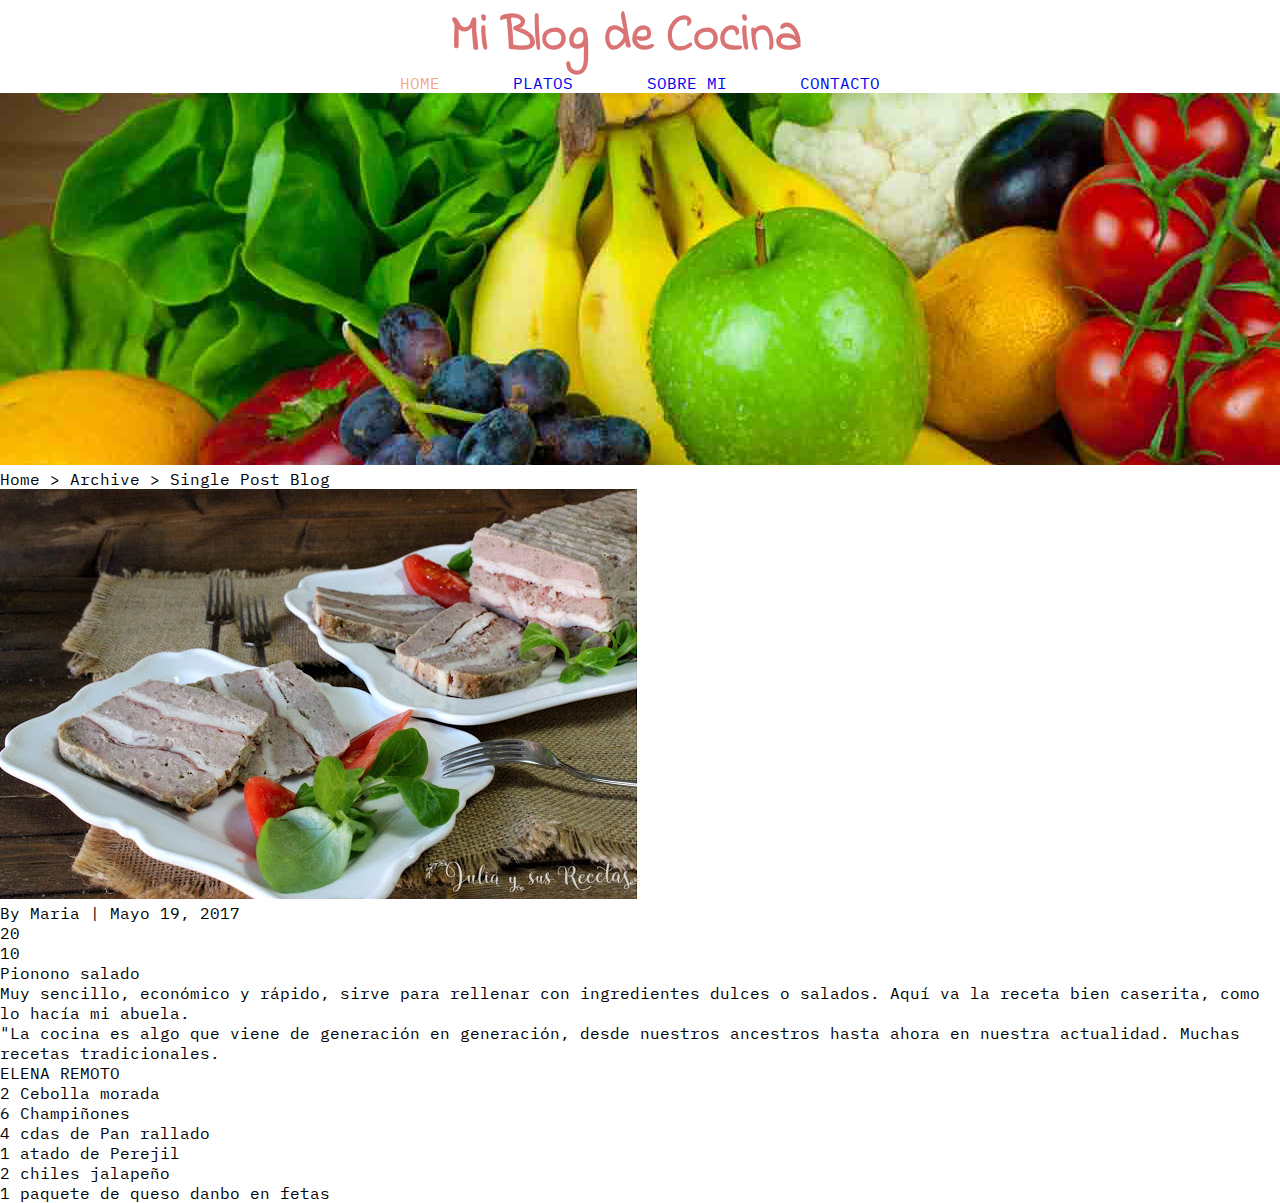
==== receta.html @ 4f710882 "hasta receta" ====
<!DOCTYPE html>
<html lang="en">
<head>
    <meta charset="UTF-8">
    <meta name="viewport" content="width=device-width, initial-scale=1.0">
    <meta http-equiv="X-UA-Compatible" content="ie=edge">
    <link href="https://fonts.googleapis.com/css?family=IBM+Plex+Mono" rel="stylesheet">
    <link href="https://fonts.googleapis.com/css?family=Indie+Flower" rel="stylesheet">
    <link rel="stylesheet" href="https://use.fontawesome.com/releases/v5.8.1/css/all.css" integrity="sha384-50oBUHEmvpQ+1lW4y57PTFmhCaXp0ML5d60M1M7uH2+nqUivzIebhndOJK28anvf" crossorigin="anonymous">
    <link type="text/css" rel="stylesheet" href="styles/styles.css">
    <title>Receta</title>
</head>
<body>
    <header>
        <a href="#" class="logo"> Mi Blog de Cocina</a>
        <nav class="main-menu">  
                <ul> <a href="#" class= "home"> HOME</a></ul>
                <ul class= "platos"> <a href="#" >PLATOS</a>
                    <li><a href="#"></a> Ensalada</li>
                    <li><a href="#"></a>Carne</li>
                    <li><a href="#"></a>Helado</li>
                </ul>
                <ul><a href="#" class= "sobre-mi">SOBRE MI</a></ul>
                <ul><a href="#" class= "contacto">CONTACTO</a></ul>
        </nav>
        <img src="images/banner.jpg" alt="">   
    </header>
    <p><i class="fas fa-home"></i>Home > Archive > Single Post Blog</p>
    <div>
        <ul class="share-icons">
            <li><a href="#"><i class="fab fa-facebook-square"></i></a></li>
            <li><a href="#"><i class="fab fa-twitter-square"></i></a></li>
            <li><a href="#"><i class="fab fa-google-plus"></i></a></li>
            <li><a href="#"><i class="fab fa-instagram"></i></a></li>   
            <li><a href="#"><i class="fab fa-pinterest"></i></a></li>
        </ul>
        <img src="images/recetas.JPG" alt="">
    </div>   
    <div class="recipe-header">
        <p>By Maria | Mayo 19, 2017</p>
        <ul>
            <li><i class="far fa-heart"></i>20</li>
            <li><i class="far fa-comments"></i>10</li>
            <li><i class="fas fa-share-alt"></i></li>
        </ul>
    </div>
    <div>
        <h3>Pionono salado</h3>
        <p>Muy sencillo, económico y rápido, sirve para rellenar con ingredientes dulces o salados. Aquí va la receta bien caserita, como lo hacía mi abuela.</p>
        <span class="quote">
            <p>"La cocina es algo que viene de generación en generación, desde nuestros ancestros hasta ahora en nuestra actualidad. Muchas recetas tradicionales.</p>
            <p>ELENA REMOTO</p>
        </span>
        <ul>
            <li>2 Cebolla morada</li>
            <li>6 Champiñones</li>
            <li>4 cdas de Pan rallado</li>
            <li>1 atado de Perejil</li>
            <li>2 chiles jalapeño</li>
            <li>1 paquete de queso danbo en fetas</li>
        </ul>
    </div>
</body>
</html>
---- styles/styles.css ----
html, body, div, span, applet, object, iframe,
h1, h2, h3, h4, h5, h6, p, blockquote, pre,
a, abbr, acronym, address, big, cite, code,
del, dfn, em, img, ins, kbd, q, s, samp,
small, strike, strong, sub, sup, tt, var,
b, u, i, center,
dl, dt, dd, ol, ul, li,
fieldset, form, label, legend,
table, caption, tbody, tfoot, thead, tr, th, td,
article, aside, canvas, details, embed, 
figure, figcaption, footer, header, hgroup, 
menu, nav, output, ruby, section, summary,
time, mark, audio, video {
	margin: 0;
	padding: 0;
	border: 0;
	font-size: 100%;
	font: inherit;
  vertical-align: baseline;
  list-style: none;
  text-decoration: none
}

/* 
font-family: "IBM Plex Mono", monospace;
font-family: "Indie Flower", cursive;
*/

body {
  font-family: "IBM Plex Mono", monospace;
}

.container {
  margin: 30px 100px;
}

.home{
  color: rgba(236, 107, 47, 0.61)
}


.logo{
  margin: 0 450px;
  font-family: "Indie Flower", cursive;
  color:rgb(218, 115, 115);
  font-size: 50px;
  text-align: center;
  font-weight: bold;
  }

.main-menu {
  padding: 0 400px;
  display: flex;
  justify-content: space-between;
  color: grey;
}

.main-menu .platos li {
  display: none;
}

.platos:hover li{
  display: flex;
  flex-direction: column;

}

.image-recipes {
  display: flex;
  justify-content: space-around;
  margin: 10px;
  
}

.recipes {
  position: relative;
  overflow: hidden;
}

.image-recipes img {
 width: 350px;
 height: 550px;
}

.recipes .recipe-description {
  position: absolute;
  bottom: 0;
  padding: 0;
  background-color: rgba(236, 107, 47, 0.61);
  color: white;
  transform: translateY(100%);
  transition: all 0.5s ease-out;
}

.recipes:hover .recipe-description {
  transform: translateY(0%);
}

.menu-2{
  display: flex;
  justify-content: space-between;
  
}

.img-content {
  position: relative;
  overflow: hidden;
}

.menu-2 img {
  width: 400px;
  height: 250px;
  border-radius: 15%;
  
}

.menu-2 h3 {
  bottom: 120px;
  right: 170px;
  position: absolute;
  border: 1px solid white;
  border-radius: 20%;
}

.video-aboutme {
  display: flex;
  justify-content: space-between;
  margin: 50px 100px;
}

.video-aboutme .video {
  font-size: 9px;
}

.video-aboutme .about-me {
 padding: 0 40px; 
}

.video-aboutme .about-me h4 {
  padding: 4px;
  border: 1px #FAC3D7;  
  background-color: #FAC3D7;
  height: 30px;
  text-align: center;
}

.video-aboutme .about-me img {
  margin: 20px 80px;
  border-radius: 100%;
}

.video-aboutme .about-me h3 {
  font-size: 20px;
  text-align: center;
}

.video-aboutme .about-me p {
  padding: 20px 0 100px 0;
}
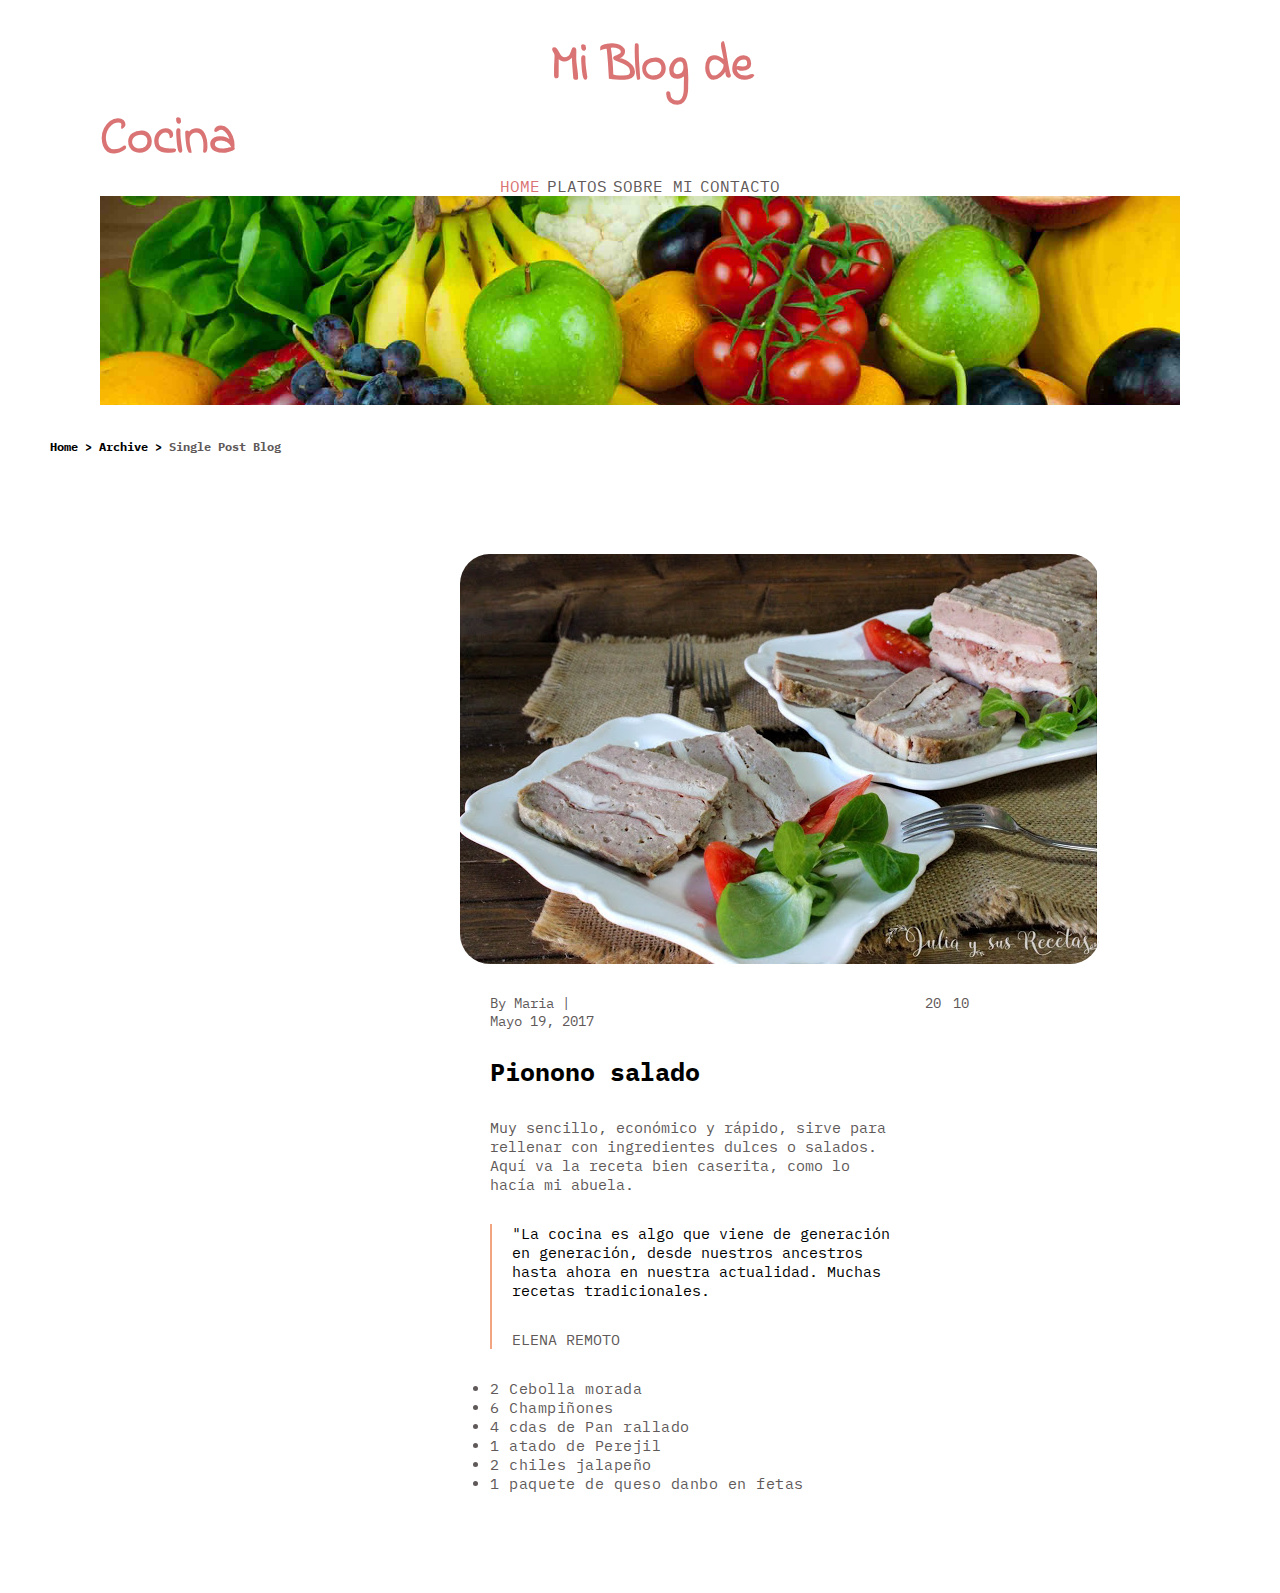
==== commit f859ff46: "cambios en hover de menu" ====
--- a/receta.html
+++ b/receta.html
@@ -11,54 +11,60 @@
     <title>Receta</title>
 </head>
 <body>
-    <header>
-        <a href="#" class="logo"> Mi Blog de Cocina</a>
-        <nav class="main-menu">  
-                <ul> <a href="#" class= "home"> HOME</a></ul>
-                <ul class= "platos"> <a href="#" >PLATOS</a>
-                    <li><a href="#"></a> Ensalada</li>
-                    <li><a href="#"></a>Carne</li>
-                    <li><a href="#"></a>Helado</li>
-                </ul>
-                <ul><a href="#" class= "sobre-mi">SOBRE MI</a></ul>
-                <ul><a href="#" class= "contacto">CONTACTO</a></ul>
+    <header class="container">
+        <a href="#" class="logo"> Mi Blog de Cocina</a>          
+        <nav>  
+            <ul class="main-menu"> 
+                <li><a href="/index.html" class="home">HOME</a></li>
+                <li><a href="#" class="platos">PLATOS<i class="fas fa-caret-down"></i></a>
+                    <ul class="submenu">
+                        <li><a href="/receta.html"></a>Ensalada</li>
+                        <li><a href="#"></a>Carne</li>
+                        <li><a href="#"></a>Helado</li>
+                    </ul>
+                </li>
+                <li><a href="" class="sobre-mi">SOBRE MI</a></li>
+                <li><a href="#" class="contacto">CONTACTO</a></li>
+            </ul>
         </nav>
-        <img src="images/banner.jpg" alt="">   
+        <img class="banner" src="images/banner.jpg" alt="">   
     </header>
-    <p><i class="fas fa-home"></i>Home > Archive > Single Post Blog</p>
-    <div>
-        <ul class="share-icons">
-            <li><a href="#"><i class="fab fa-facebook-square"></i></a></li>
-            <li><a href="#"><i class="fab fa-twitter-square"></i></a></li>
-            <li><a href="#"><i class="fab fa-google-plus"></i></a></li>
-            <li><a href="#"><i class="fab fa-instagram"></i></a></li>   
-            <li><a href="#"><i class="fab fa-pinterest"></i></a></li>
-        </ul>
-        <img src="images/recetas.JPG" alt="">
-    </div>   
-    <div class="recipe-header">
-        <p>By Maria | Mayo 19, 2017</p>
-        <ul>
-            <li><i class="far fa-heart"></i>20</li>
-            <li><i class="far fa-comments"></i>10</li>
-            <li><i class="fas fa-share-alt"></i></li>
-        </ul>
-    </div>
-    <div>
-        <h3>Pionono salado</h3>
-        <p>Muy sencillo, económico y rápido, sirve para rellenar con ingredientes dulces o salados. Aquí va la receta bien caserita, como lo hacía mi abuela.</p>
-        <span class="quote">
-            <p>"La cocina es algo que viene de generación en generación, desde nuestros ancestros hasta ahora en nuestra actualidad. Muchas recetas tradicionales.</p>
-            <p>ELENA REMOTO</p>
-        </span>
-        <ul>
-            <li>2 Cebolla morada</li>
-            <li>6 Champiñones</li>
-            <li>4 cdas de Pan rallado</li>
-            <li>1 atado de Perejil</li>
-            <li>2 chiles jalapeño</li>
-            <li>1 paquete de queso danbo en fetas</li>
-        </ul>
-    </div>
+    <p class="levels"><i class="fas fa-home"></i>Home > Archive ><span class="current-page"> Single Post Blog</span></p>
+    <div class="recipe-container">
+        <div class="recipe-photo">
+            <ul class="share-icons">
+                <li><a href="#"><i class="fab fa-facebook-square"></i></a></li>
+                <li><a href="#"><i class="fab fa-twitter-square"></i></a></li>
+                <li><a href="#"><i class="fab fa-google-plus"></i></a></li>
+                <li><a href="#"><i class="fab fa-instagram"></i></a></li>   
+                <li><a href="#"><i class="fab fa-pinterest"></i></a></li>
+            </ul>
+            <img src="images/recetas.JPG" alt="">
+        </div>   
+        <div class="recipe-header">
+            <p>By Maria | Mayo 19, 2017</p>
+            <ul>
+                <li><i class="far fa-heart"></i>20</li>
+                <li><i class="far fa-comments"></i>10</li>
+                <li><i class="fas fa-share-alt"></i></li>
+            </ul>
+        </div>
+        <div class="recipe-preparation">
+            <h3>Pionono salado</h3>
+            <p>Muy sencillo, económico y rápido, sirve para rellenar con ingredientes dulces o salados. Aquí va la receta bien caserita, como lo hacía mi abuela.</p>
+            <div class="quote">
+                <p><span class="name-quote">"La cocina es algo que viene de generación en generación, desde nuestros ancestros hasta ahora en nuestra actualidad. Muchas recetas tradicionales.</span><p>
+                <p>ELENA REMOTO</p>
+            </div>
+            <ul>
+                <li>2 Cebolla morada</li>
+                <li>6 Champiñones</li>
+                <li>4 cdas de Pan rallado</li>
+                <li>1 atado de Perejil</li>
+                <li>2 chiles jalapeño</li>
+                <li>1 paquete de queso danbo en fetas</li>
+            </ul>
+        </div>
+    </div>  
 </body>
 </html>--- a/styles/styles.css
+++ b/styles/styles.css
@@ -40,7 +40,8 @@
 
 
 .logo{
-  margin: 0 450px;
+  width: 100%;
+  padding: 0 450px;
   font-family: "Indie Flower", cursive;
   color:rgb(218, 115, 115);
   font-size: 50px;
@@ -52,18 +53,64 @@
   padding: 0 400px;
   display: flex;
   justify-content: space-between;
-  color: grey;
-}
-
-.main-menu .platos li {
+}
+
+.main-menu a {
+  text-decoration: none;
+  color:#605959;
+}
+
+.main-menu li a.home {
+  color:rgb(218, 115, 115);
+}
+
+.main-menu li a:hover {
+  color: rgb(218, 115, 115);
+}
+
+/*mirar
+.main-menu .platos {
+  display: inline-block;  
+  position: relative;
+}
+main-menu .platos .submenu {
   display: none;
-}
-
-.platos:hover li{
-  display: flex;
-  flex-direction: column;
-
-}
+  position: absolute;
+  padding: 5px 20px;
+  background-color: #F5F5F5 ;
+  
+.main-menu .platos .submenu li{
+  color: #605959;
+}
+
+.platos:hover .submenu {
+  display: block;
+
+}hasta acá*/
+
+
+.main-menu  > li {
+  position: relative;
+  display: inline-block;
+}
+
+.submenu {
+  padding: 5px 20px;
+  position: absolute;
+  background-color: #f5f5f5;
+  display: none;
+}
+
+.submenu li a {
+  display: block;
+  color: #605959;
+}
+
+.main-menu li:hover .submenu {
+  display: block;
+  color: #605959;
+}
+
 
 .image-recipes {
   display: flex;
@@ -89,7 +136,12 @@
   background-color: rgba(236, 107, 47, 0.61);
   color: white;
   transform: translateY(100%);
-  transition: all 0.5s ease-out;
+  transition: all 0.8s ease-out;
+}
+
+.recipes .recipe-description .paragraph1 {
+  font-size: 12px;
+
 }
 
 .recipes:hover .recipe-description {
@@ -99,6 +151,7 @@
 .menu-2{
   display: flex;
   justify-content: space-between;
+  position: relative;
   
 }
 
@@ -115,11 +168,22 @@
 }
 
 .menu-2 h3 {
-  bottom: 120px;
-  right: 170px;
-  position: absolute;
-  border: 1px solid white;
-  border-radius: 20%;
+  height: 30px;
+    width: 150px;
+    padding: 6px 0;
+    bottom: 120px;
+    position: absolute;
+    border: 1px solid white;
+    border-radius: 20px;
+    text-align: center;
+    font-weight: bold;  
+    left: 110px;
+    background-color: white;
+}
+
+.menu-2 h3:hover {
+  border: 1px solid rgb(218, 115, 115);
+  background-color: rgb(218, 115, 115);
 }
 
 .video-aboutme {
@@ -142,11 +206,12 @@
   background-color: #FAC3D7;
   height: 30px;
   text-align: center;
+  font-weight: bold;
 }
 
 .video-aboutme .about-me img {
   margin: 20px 80px;
-  border-radius: 100%;
+  border-radius: 100px;
 }
 
 .video-aboutme .about-me h3 {
@@ -158,4 +223,185 @@
   padding: 20px 0 100px 0;
 }
 
-
+.video-aboutme .about-me a {
+  text-decoration: none;
+  color: black;
+}
+
+/*RECETA*/
+
+.recipe-container {
+  margin: 100px 300px;
+}
+
+.banner {
+  width: 100%;
+}
+
+.levels {
+  margin-left: 50px;
+  font-size: 12px;
+  font-weight: bold;
+}
+
+.levels span {
+  color: #605959;
+}
+
+
+.recipe-photo {
+  margin: 0 100px 30px;
+  display: flex;
+}
+
+.recipe-container .recipe-photo img {
+  border-radius: 30px;
+}
+
+.recipe-container .recipe-photo .share-icons {
+  margin: 100px 30px;
+  display: inline-flex;
+  flex-direction: column;
+  justify-content: space-between;
+  align-items: center;
+}
+
+.recipe-container .recipe-photo .share-icons i {
+ font-size: 30px;
+}
+
+.fa-facebook-square {
+  color: #1E50C6;
+}
+
+.fa-twitter-square {
+  color: #36ACDA;
+}
+
+.fa-google-plus {
+  color:#E23F22;
+}
+
+.fa-instagram {
+  color:#AD701D;  
+}
+
+.fa-pinterest {
+  color:#DF3322;  
+}
+
+.recipe-header {
+  margin-left: 190px;
+  display: flex;
+  font-size: 14px;
+  color: #605959;
+}
+
+.recipe-header ul {
+  margin-left: 330px;
+  width: 100px;
+  display: flex;
+  justify-content: space-between;
+}
+
+.recipe-preparation {
+  margin: 25px 90px 25px 190px;
+  font-size: 15px;
+  color: #605959;
+}
+
+.recipe-preparation h3 {
+  font-size: 25px;
+  font-weight: bold;
+  color: black;
+}
+
+.recipe-preparation p {
+  margin-top: 30px;
+  color: #605959;
+}
+
+.recipe-preparation .quote {
+  padding-left: 20px;
+  border-left: 2px solid rgba(236, 107, 47, 0.61);
+
+
+}
+
+.recipe-preparation .quote span {
+  color: black;
+}
+
+
+
+.recipe-preparation ul {
+  margin-top: 30px;
+  letter-spacing: 0.5px;
+  
+}
+
+.recipe-preparation ul li{
+  list-style: disc;
+
+}
+
+
+@media only screen and (max-width: 768px) {
+  .recipe-container {
+    margin: 10px 10px;
+  }
+  
+  .levels {
+    margin-left: 50px;
+    font-size: 12px;
+    font-weight: bold;
+  }
+  
+  .recipe-photo {
+    margin: 0 10px 10px;
+    display: inline;
+    
+  }
+  
+  .recipe-container .recipe-photo img {
+    width: 400px;
+    height: 300px;
+    border-radius: 30px;
+  }
+  
+  .recipe-container .recipe-photo .share-icons {
+    margin: 10px;
+   
+  }
+  
+  .recipe-container .recipe-photo .share-icons i {
+   font-size: 30px;
+  }
+  
+  
+  .recipe-header {
+    margin-left: 10px;
+    font-size: 14px;
+  
+  }
+  
+  .recipe-header ul {
+    margin-left: 30px;
+    width: 100px;
+    display: inline-flex;
+    justify-content: space-between;
+  }
+  
+  .recipe-preparation {
+    margin: 15px;
+
+  }
+  
+  .recipe-preparation ul {
+    margin: 30px 15px;
+   
+    
+  }
+ 
+  
+}
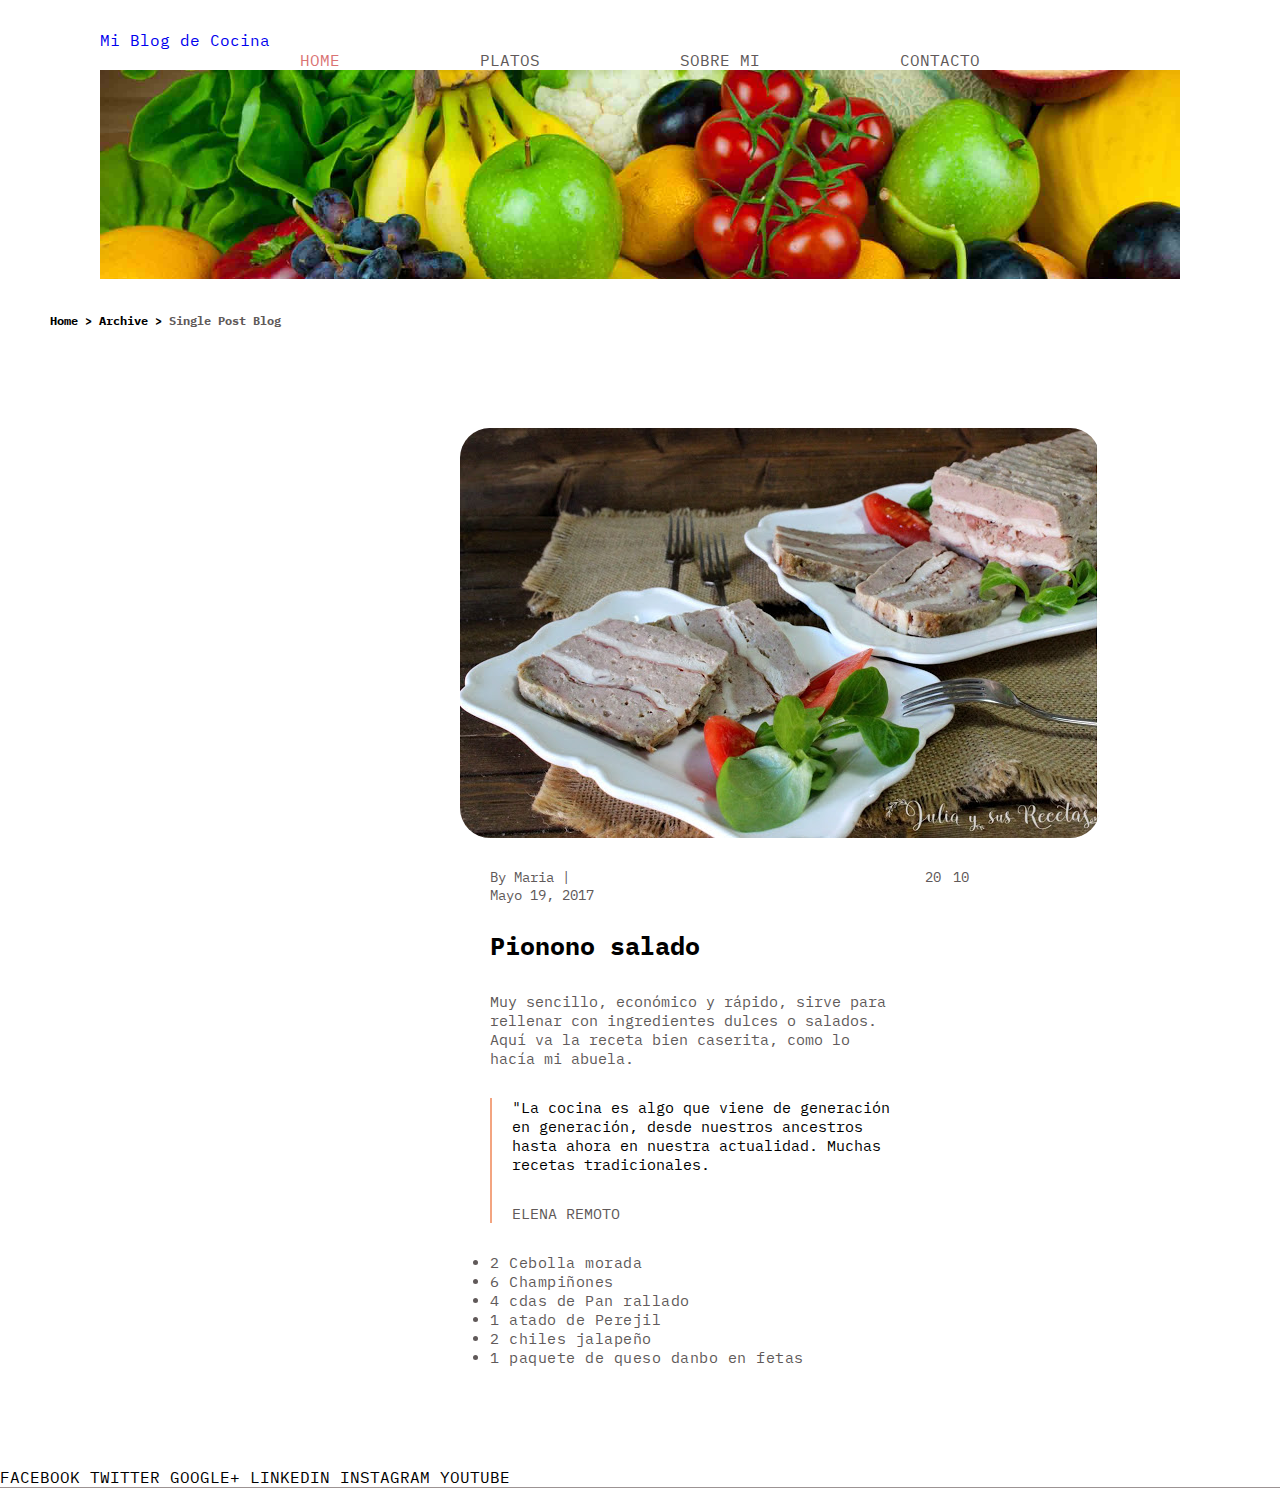
==== commit 616a1d25: "footer" ====
--- a/receta.html
+++ b/receta.html
@@ -66,5 +66,17 @@
             </ul>
         </div>
     </div>  
+    
+    <footer>
+            <div class="social-media">
+                <span><a href="#"><i class="fab fa-facebook-f"></i></a>FACEBOOK</span>
+                <span><a href="#" ><i class="fab fa-twitter"></i></a>TWITTER </span>
+                <span><a href="#"><i class="fab fa-google-plus-g"></i></a>GOOGLE+ </span>
+                <span><a href="#"><i class="fab fa-linkedin"></i></a>LINKEDIN </span>
+                <span><a href="#"><i class="fab fa-instagram"></i></a>INSTAGRAM </span>
+                <span><a href="#"><i class="fab fa-youtube"></i></a>YOUTUBE </span> 
+            </div>
+            </footer>
+    
 </body>
 </html>--- a/styles/styles.css
+++ b/styles/styles.css
@@ -38,19 +38,23 @@
   color: rgba(236, 107, 47, 0.61)
 }
 
-
-.logo{
+.logo-container{
+ position:relative;
+}
+
+
+div .logo{
   width: 100%;
-  padding: 0 450px;
+  padding: 0 0px;
   font-family: "Indie Flower", cursive;
   color:rgb(218, 115, 115);
-  font-size: 50px;
-  text-align: center;
+  font-size: 60px;
   font-weight: bold;
+  
   }
 
 .main-menu {
-  padding: 0 400px;
+  padding: 0 200px;
   display: flex;
   justify-content: space-between;
 }
@@ -67,6 +71,12 @@
 .main-menu li a:hover {
   color: rgb(218, 115, 115);
 }
+
+
+
+
+
+
 
 /*mirar
 .main-menu .platos {
@@ -116,6 +126,7 @@
   display: flex;
   justify-content: space-around;
   margin: 10px;
+  
   
 }
 
@@ -405,3 +416,49 @@
  
   
 }
+
+/* FOOTERS */
+
+div > .social-media{
+  margin: 10px 20px;
+  padding: 20px;
+
+}
+span .a{
+  text-decoration: none;
+  color: #605959;
+}
+
+.fa-facebook-f {
+  background:white;
+  color: rgb(156, 147, 147);
+}
+
+.fa-twitter{
+  background: white;
+  color: rgb(156, 147, 147);
+}
+
+.fa-google-plus-g{
+  background: white;
+  color: rgb(156, 147, 147);
+}
+.fa-linkedin{
+  background: white;
+  color: rgb(156, 147, 147);
+}
+span  .fa-instagram{
+  background:white ; 
+  color:rgb(156, 147, 147);
+}
+
+.fa-youtube{
+  background:white;
+  color: rgb(156, 147, 147);
+}
+
+.social-media{
+  border-bottom: 1px solid rgb(156, 147, 147);
+}
+
+
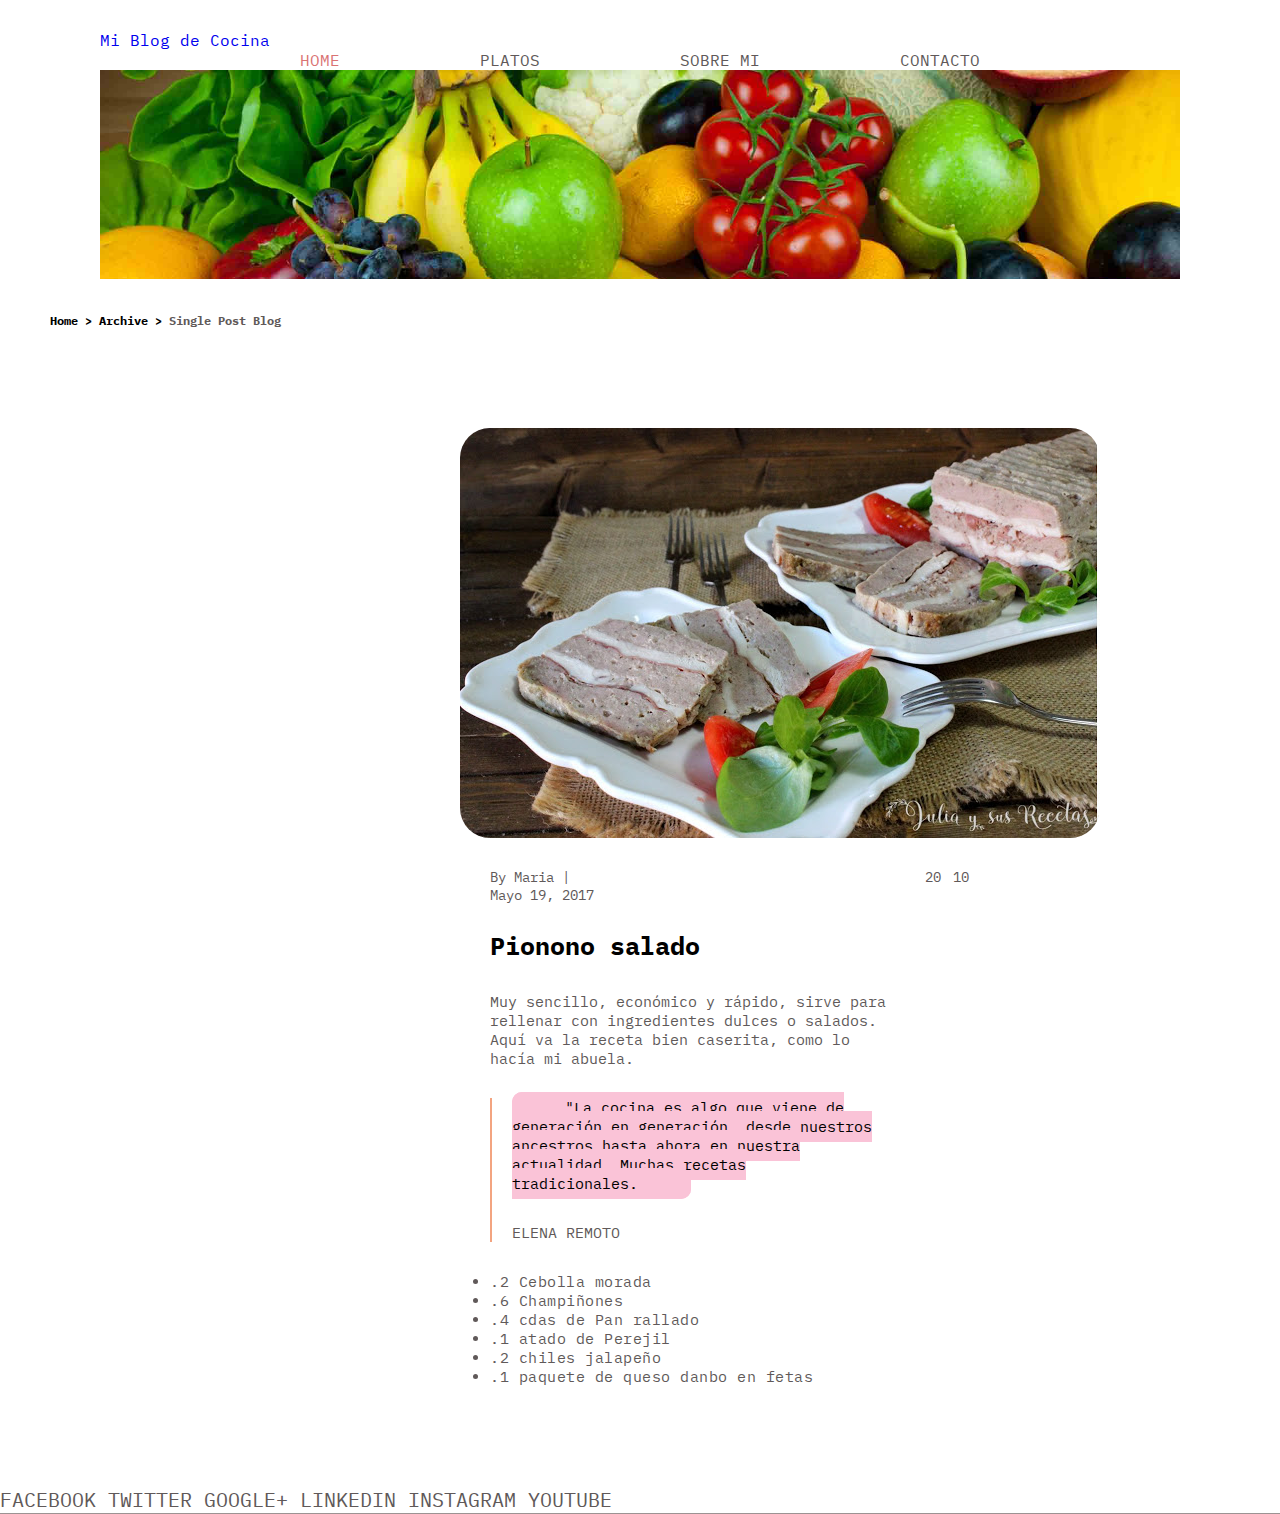
==== commit 559f96a0: "seccion articulos" ====
--- a/receta.html
+++ b/receta.html
@@ -66,7 +66,7 @@
             </ul>
         </div>
     </div>  
-    
+
     <footer>
             <div class="social-media">
                 <span><a href="#"><i class="fab fa-facebook-f"></i></a>FACEBOOK</span>
--- a/styles/styles.css
+++ b/styles/styles.css
@@ -178,6 +178,20 @@
   
 }
 
+
+.recipe-preparation span {
+    height: 30px;
+    width: 150px;
+    padding: 5px 52px;
+    bottom: 120px;
+    border: 1px solid #FAC3D7;
+    border-radius: 10px;
+    text-align: center;
+    left: 110px;
+    background-color: #FAC3D7;
+    color: #605959
+
+}
 .menu-2 h3 {
   height: 30px;
     width: 150px;
@@ -239,6 +253,18 @@
   color: black;
 }
 
+/* article */
+.articles .article-one .article-two{
+  display: flex;
+  justify-content: space-between;
+  margin: 50px 100px;
+}
+
+ .article-one{
+   border-bottom: 1px solid rgb(156, 147, 147);
+   border-top: 1px solid rgb(156, 147, 147);
+}
+
 /*RECETA*/
 
 .recipe-container {
@@ -263,8 +289,15 @@
 .recipe-photo {
   margin: 0 100px 30px;
   display: flex;
-}
-
+  
+}
+
+/* article img */
+
+ .recipe-photo1 img {
+  border-radius: 30px;
+  width: 350px;
+}
 .recipe-container .recipe-photo img {
   border-radius: 30px;
 }
@@ -275,6 +308,7 @@
   flex-direction: column;
   justify-content: space-between;
   align-items: center;
+  
 }
 
 .recipe-container .recipe-photo .share-icons i {
@@ -332,6 +366,13 @@
   color: #605959;
 }
 
+/*ARTICLE P */
+
+.article .recipe-preparation p {
+  margin: 10px -10px 20px;
+  color: #605959;
+}
+
 .recipe-preparation .quote {
   padding-left: 20px;
   border-left: 2px solid rgba(236, 107, 47, 0.61);
@@ -348,7 +389,14 @@
 .recipe-preparation ul {
   margin-top: 30px;
   letter-spacing: 0.5px;
-  
+  list-style: none
+  
+}
+
+.recipe-preparation ul li:before{
+  content: ".";
+  colorz
+
 }
 
 .recipe-preparation ul li{
@@ -419,6 +467,14 @@
 
 /* FOOTERS */
 
+footer{
+  
+  
+  font-size: 20px;
+  color: #605959;
+  
+
+}
 div > .social-media{
   margin: 10px 20px;
   padding: 20px;
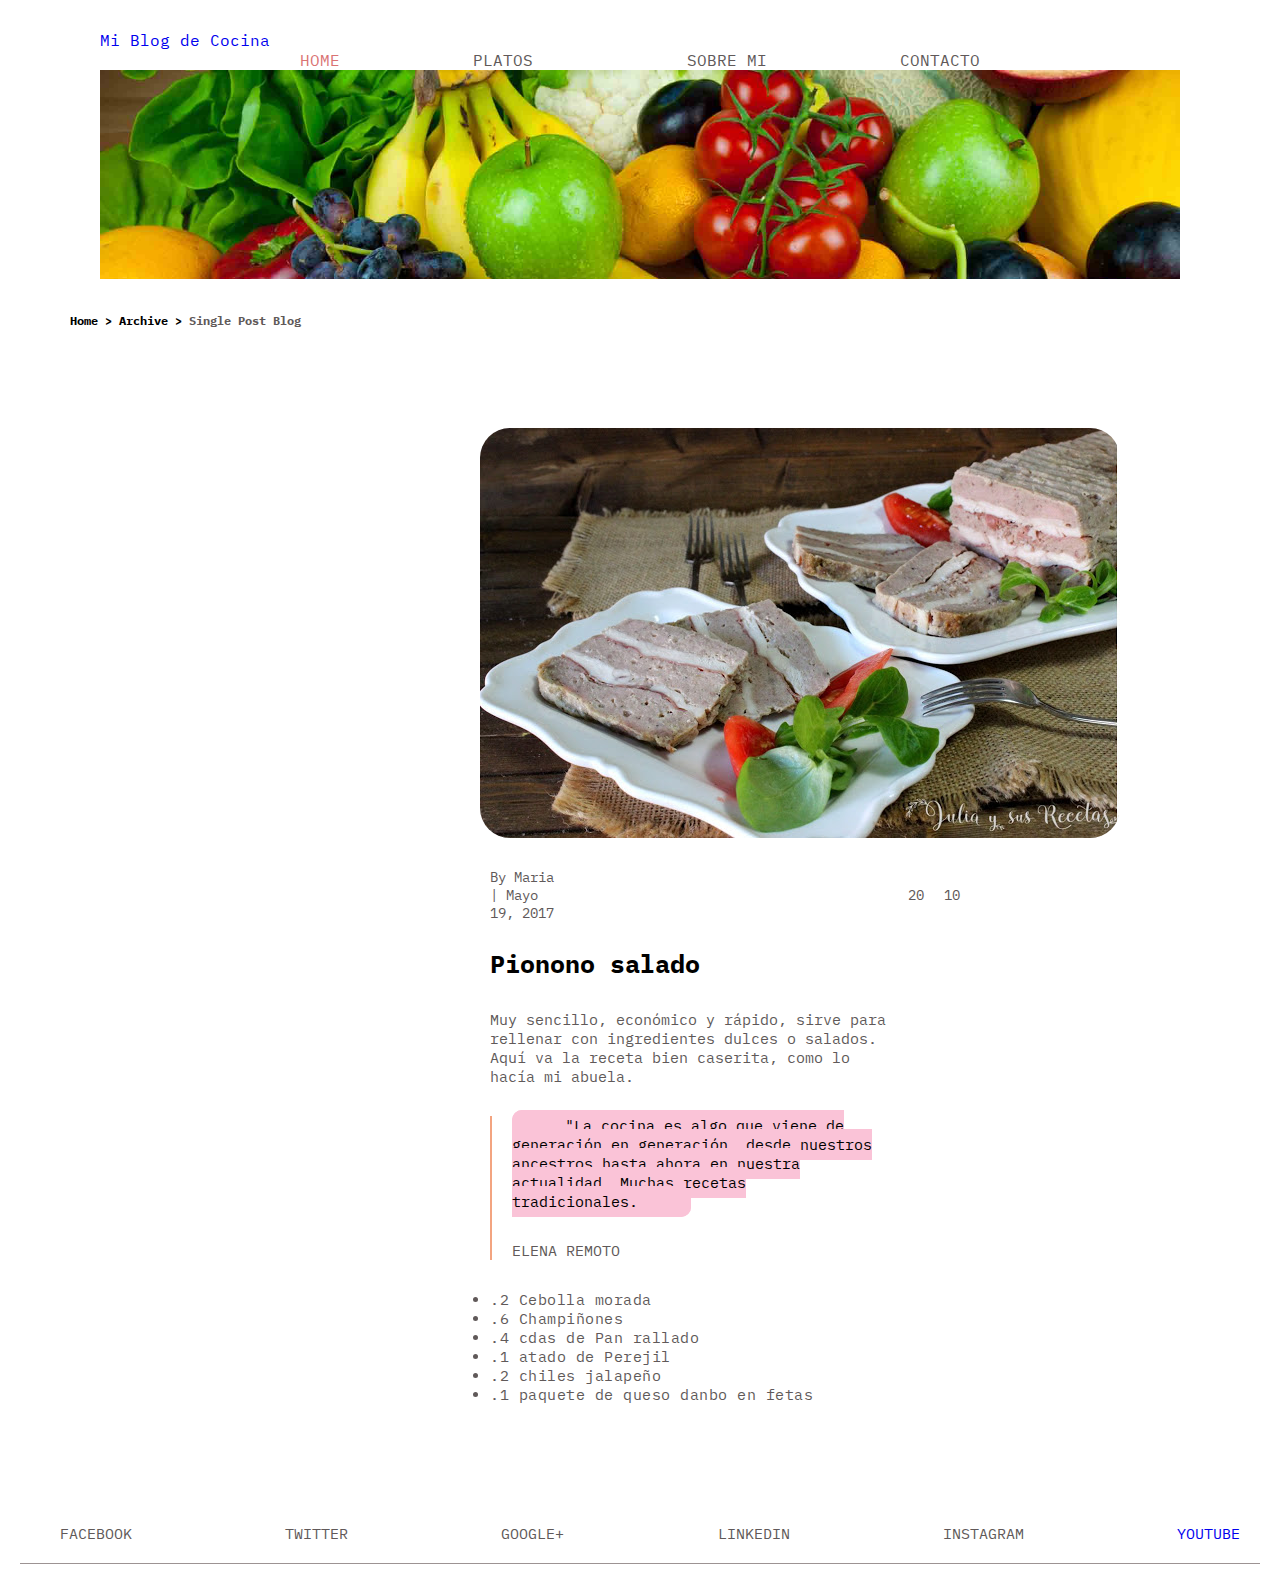
==== commit e97d81e9: "graciela" ====
--- a/receta.html
+++ b/receta.html
@@ -15,10 +15,10 @@
         <a href="#" class="logo"> Mi Blog de Cocina</a>          
         <nav>  
             <ul class="main-menu"> 
-                <li><a href="/index.html" class="home">HOME</a></li>
-                <li><a href="#" class="platos">PLATOS<i class="fas fa-caret-down"></i></a>
+                <li><a href="file:///Users/graceland/Documents/ada/trabajoPractico1/index.html" class="home">HOME</a></li>
+                <li class="platos"><a href="#">PLATOS<i class="fas fa-caret-down"></i></a>
                     <ul class="submenu">
-                        <li><a href="/receta.html"></a>Ensalada</li>
+                        <li><a href="file:///Users/graceland/Documents/ada/trabajoPractico1/receta.html"></a>Ensalada</li>
                         <li><a href="#"></a>Carne</li>
                         <li><a href="#"></a>Helado</li>
                     </ul>
@@ -69,12 +69,12 @@
 
     <footer>
             <div class="social-media">
-                <span><a href="#"><i class="fab fa-facebook-f"></i></a>FACEBOOK</span>
-                <span><a href="#" ><i class="fab fa-twitter"></i></a>TWITTER </span>
+                <span><a href="https://www.facebook.com/adaitw/"><i class="fab fa-facebook-f"></i></a>FACEBOOK</span>
+                <span><a href="https://twitter.com/Ada_ITW" ><i class="fab fa-twitter"></i></a>TWITTER </span>
                 <span><a href="#"><i class="fab fa-google-plus-g"></i></a>GOOGLE+ </span>
                 <span><a href="#"><i class="fab fa-linkedin"></i></a>LINKEDIN </span>
                 <span><a href="#"><i class="fab fa-instagram"></i></a>INSTAGRAM </span>
-                <span><a href="#"><i class="fab fa-youtube"></i></a>YOUTUBE </span> 
+                <span><a href="https://www.instagram.com/adaitw/"><i class="fab fa-youtube"></i>YOUTUBE</a></span> 
             </div>
             </footer>
     
--- a/styles/styles.css
+++ b/styles/styles.css
@@ -74,10 +74,6 @@
 
 
 
-
-
-
-
 /*mirar
 .main-menu .platos {
   display: inline-block;  
@@ -99,9 +95,10 @@
 }hasta acá*/
 
 
-.main-menu  > li {
+.platos {
   position: relative;
   display: inline-block;
+  z-index: 2;
 }
 
 .submenu {
@@ -111,17 +108,17 @@
   display: none;
 }
 
-.submenu li a {
+.submenu li > a {
   display: block;
   color: #605959;
 }
 
-.main-menu li:hover .submenu {
+.platos:hover .submenu {
   display: block;
   color: #605959;
 }
 
-
+/* carrusel*/
 .image-recipes {
   display: flex;
   justify-content: space-around;
@@ -254,16 +251,81 @@
 }
 
 /* article */
-.articles .article-one .article-two{
-  display: flex;
-  justify-content: space-between;
-  margin: 50px 100px;
-}
-
- .article-one{
-   border-bottom: 1px solid rgb(156, 147, 147);
-   border-top: 1px solid rgb(156, 147, 147);
-}
+
+.articles {
+  margin: 0 465px 0 0;
+}
+
+.recipe-article{
+  margin: 20px;
+}
+
+.article-container1{
+  display: flex;
+  justify-content: space-between;
+  margin: 50px 54px;
+  padding: 21px;
+  border-bottom: 1px solid rgb(156, 147, 147);
+  border-top: 1px solid rgb(156, 147, 147);
+}
+.article-container2{
+  display: flex;
+  justify-content: space-between;
+  margin: 50px 54px;
+  padding: 21px;
+}
+
+
+.recipe-photo1 {
+  
+  width: 350px;
+  float: left;
+}
+.recipe-photo1 img {
+  border-radius: 30px;
+  width: 350px;
+  
+}
+
+.recipe-header > .recipe-preparation p {
+  margin: 10px -10px 20px;
+  color: #605959;
+
+}
+
+.recipe-article .recipe-preparation p {
+  margin: 30px 5px;
+  color: #605959;
+
+}
+
+.recipe-article .recipe-preparation h3{
+  font-size: 25px;
+  font-weight: bold;
+  color: black;
+  margin: 0 25px;
+}
+
+.btn-readmore{
+  margin: 20px;
+}
+
+.recipe-article .recipe-header {
+  margin: 0;
+
+}
+
+.recipe-article .recipe-header ul {
+  width: initial;
+    margin: 0 0 0 95px;
+}
+
+.recipe-article .recipe-preparation {
+  margin: 0;
+  font-size: initial;;
+}
+
+
 
 /*RECETA*/
 
@@ -292,12 +354,7 @@
   
 }
 
-/* article img */
-
- .recipe-photo1 img {
-  border-radius: 30px;
-  width: 350px;
-}
+
 .recipe-container .recipe-photo img {
   border-radius: 30px;
 }
@@ -338,6 +395,7 @@
 .recipe-header {
   margin-left: 190px;
   display: flex;
+  align-items: center;
   font-size: 14px;
   color: #605959;
 }
@@ -366,12 +424,6 @@
   color: #605959;
 }
 
-/*ARTICLE P */
-
-.article .recipe-preparation p {
-  margin: 10px -10px 20px;
-  color: #605959;
-}
 
 .recipe-preparation .quote {
   padding-left: 20px;
@@ -395,7 +447,7 @@
 
 .recipe-preparation ul li:before{
   content: ".";
-  colorz
+  
 
 }
 
@@ -468,19 +520,17 @@
 /* FOOTERS */
 
 footer{
-  
-  
-  font-size: 20px;
-  color: #605959;
-  
-
-}
+  font-size: 15px;
+  color: #605959;
+
+}
+
 div > .social-media{
   margin: 10px 20px;
   padding: 20px;
 
 }
-span .a{
+footer span .a{
   text-decoration: none;
   color: #605959;
 }
@@ -515,6 +565,14 @@
 
 .social-media{
   border-bottom: 1px solid rgb(156, 147, 147);
-}
-
-
+  display: flex;
+  justify-content: space-between;
+  margin: 10px 20px;
+  padding: 20px;
+}
+
+i{
+  margin:10px;
+}
+
+
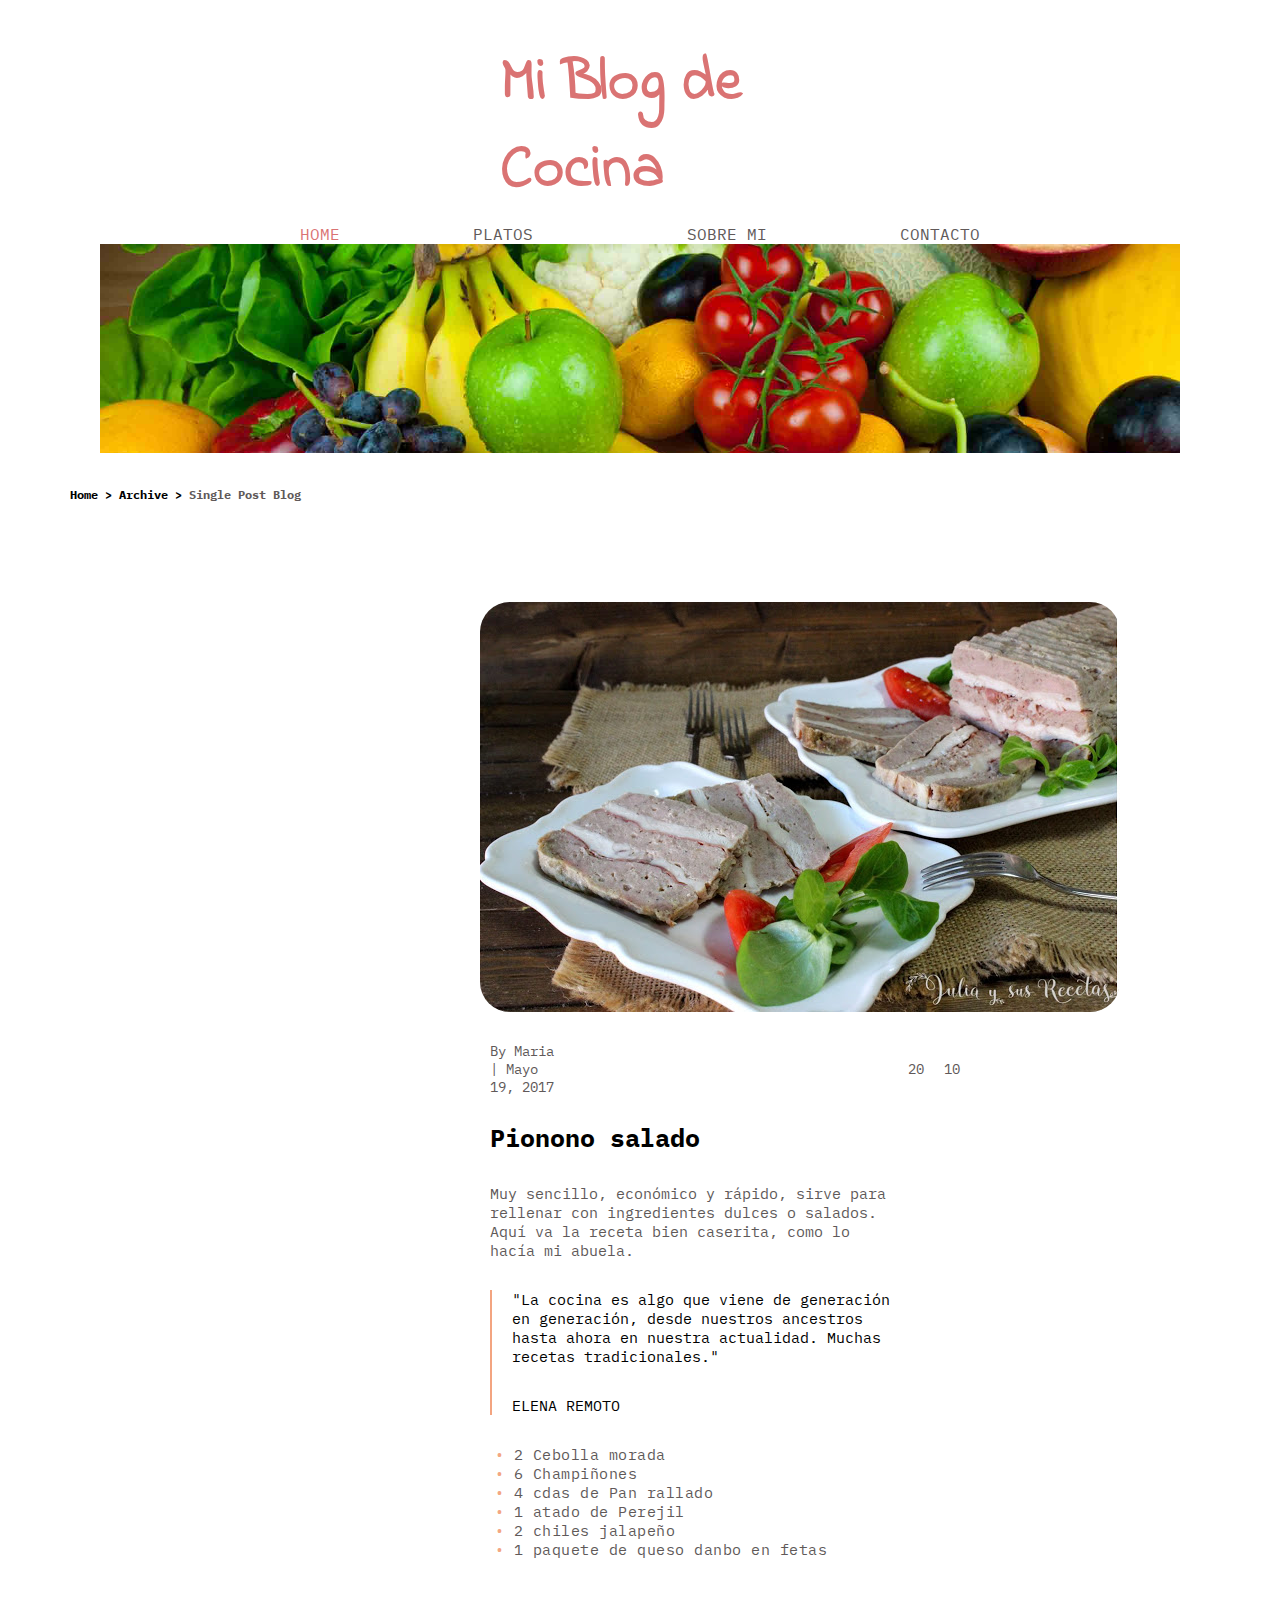
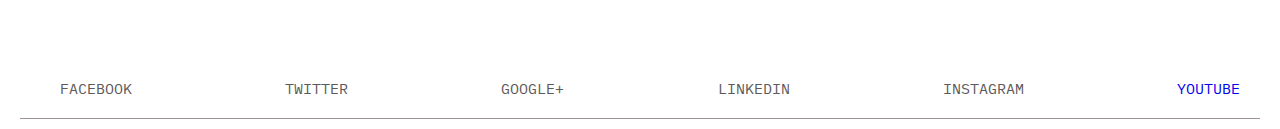
==== commit 4394f064: "mas detalles corregidos" ====
--- a/receta.html
+++ b/receta.html
@@ -12,7 +12,7 @@
 </head>
 <body>
     <header class="container">
-        <a href="#" class="logo"> Mi Blog de Cocina</a>          
+     <div class="logo-container"><a href="#"class="logo">Mi Blog de Cocina</a> </div>          
         <nav>  
             <ul class="main-menu"> 
                 <li><a href="file:///Users/graceland/Documents/ada/trabajoPractico1/index.html" class="home">HOME</a></li>
@@ -53,7 +53,7 @@
             <h3>Pionono salado</h3>
             <p>Muy sencillo, económico y rápido, sirve para rellenar con ingredientes dulces o salados. Aquí va la receta bien caserita, como lo hacía mi abuela.</p>
             <div class="quote">
-                <p><span class="name-quote">"La cocina es algo que viene de generación en generación, desde nuestros ancestros hasta ahora en nuestra actualidad. Muchas recetas tradicionales.</span><p>
+                <p>"La cocina es algo que viene de generación en generación, desde nuestros ancestros hasta ahora en nuestra actualidad. Muchas recetas tradicionales."<p>
                 <p>ELENA REMOTO</p>
             </div>
             <ul>
--- a/styles/styles.css
+++ b/styles/styles.css
@@ -39,7 +39,7 @@
 }
 
 .logo-container{
- position:relative;
+  padding: 10px 400px;
 }
 
 
@@ -432,7 +432,7 @@
 
 }
 
-.recipe-preparation .quote span {
+.recipe-preparation .quote p {
   color: black;
 }
 
@@ -446,13 +446,17 @@
 }
 
 .recipe-preparation ul li:before{
-  content: ".";
-  
-
-}
+  content: "• ";
+  color: rgba(236, 107, 47, 0.61);
+
+}
+
+
 
 .recipe-preparation ul li{
-  list-style: disc;
+  list-style: none;
+    padding-left: 1em; 
+    text-indent: -.7em;
 
 }
 
